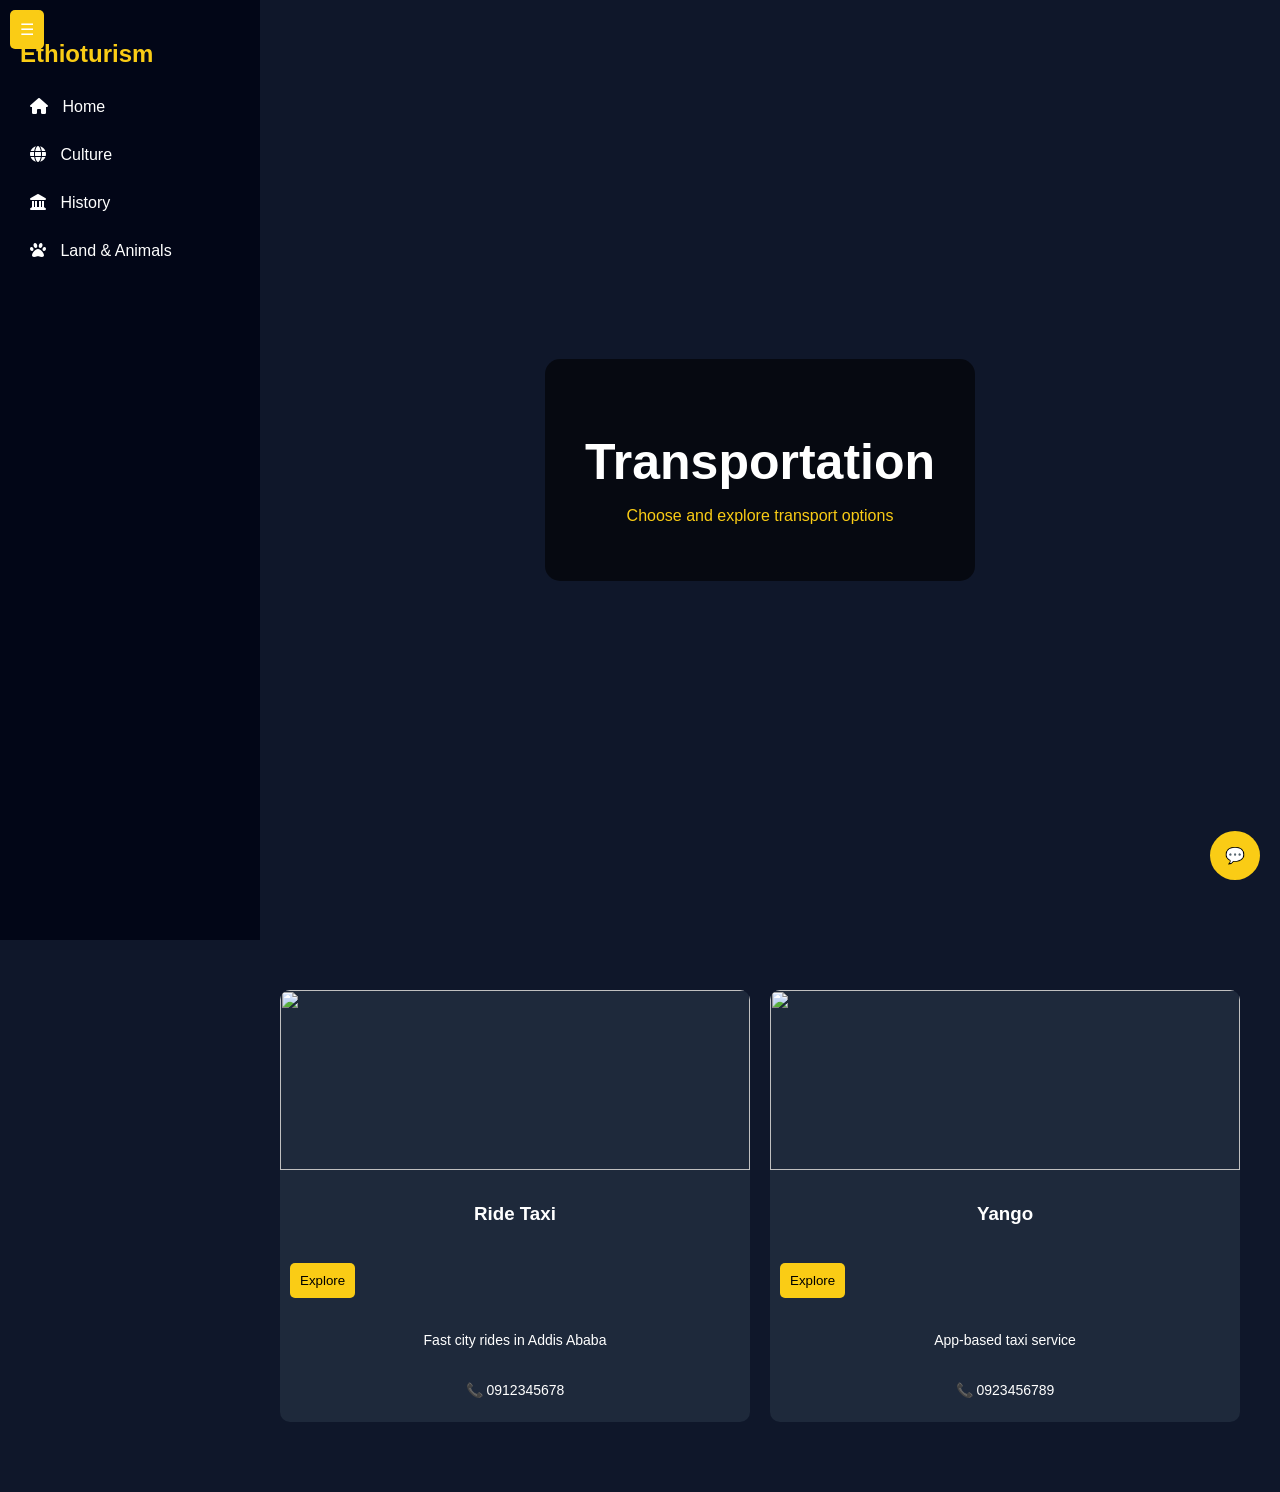
==== transport.html @ 81d83758 "Create transport.html" ====
<!DOCTYPE html>
<html>

<head>
<title>Transportation</title>
<link rel="stylesheet" href="style.css">

<link rel="stylesheet" href="https://cdnjs.cloudflare.com/ajax/libs/font-awesome/6.0.0/css/all.min.css">
</head>

<body>

<!-- MENU -->
<div class="menu-btn" onclick="toggleSidebar()">☰</div>

<div class="sidebar">
  <h2>Ethioturism</h2>

  <a href="index.html"><i class="fas fa-home"></i> Home</a>
  <a href="culture.html"><i class="fas fa-globe"></i> Culture</a>
  <a href="history.html"><i class="fas fa-landmark"></i> History</a>
  <a href="land_animal.html"><i class="fas fa-paw"></i> Land & Animals</a>
</div>

<!-- MAIN -->
<div class="main">

<!-- HERO -->
<div class="home-hero transport-bg">
  <div class="hero-box">
    <h1>Transportation</h1>
    <p>Choose and explore transport options</p>
  </div>
</div>

<!-- CARDS -->
<div class="section">

<div class="cards">

<!-- CARD -->
<div class="card">
<img src="https://images.unsplash.com/photo-1725300554935-51da71f0a9dd?w=500">
<h3>Ride Taxi</h3>

<button onclick="toggleDetail(this)">Explore</button>

<div class="card-detail">
<p>Fast city rides in Addis Ababa</p>
<p>📞 0912345678</p>
</div>
</div>

<!-- CARD -->
<div class="card">
<img src="https://images.unsplash.com/photo-1725300554935-51da71f0a9dd?w=500">
<h3>Yango</h3>

<button onclick="toggleDetail(this)">Explore</button>

<div class="card-detail">
<p>App-based taxi service</p>
<p>📞 0923456789</p>
</div>
</div>

<!-- ADD MORE SAME STYLE (you can copy) -->

</div>

</div>

</div>

<!-- CHAT -->
<div class="chat-toggle" onclick="toggleChat()">💬</div>

<div class="chat-box" id="chatBox">
  <div class="chat-header" onclick="toggleChat()">AI Assistant ✖</div>
  <div class="chat-body" id="chatBody"></div>
  <input type="text" id="chatInput" placeholder="Ask...">
  <button onclick="sendMessage()">Send</button>
</div>

<script src="script.js"></script>

</body>
</html>
---- style.css ----
/* ===== GENERAL ===== */

body{
margin:0;
font-family:Arial, sans-serif;
background:#0f172a;
color:white;
}

html{
scroll-behavior:smooth;
}

/* ===== SIDEBAR ===== */

.sidebar{
position:fixed;
left:0;
top:0;
width:220px;
height:100%;
background:#020617;
padding:20px;
transition:0.15s;
z-index:100;
}

.sidebar.hide{
left:-220px;
}

.sidebar h2{
color:#facc15;
}

.sidebar a{
display:block;
color:white;
text-decoration:none;
margin:10px 0;
padding:10px;
border-radius:6px;
transition:0.2s;
}

.sidebar a:hover{
background:#1e293b;
color:#facc15;
}

.sidebar i{
margin-right:10px;
}

/* ===== MENU BUTTON ===== */

.menu-btn{
position:fixed;
top:10px;
left:10px;
background:#facc15;
padding:10px;
cursor:pointer;
z-index:1000;
border-radius:5px;
}

/* ===== MAIN ===== */

.main{
margin-left:240px;
transition:0.15s;
padding:20px;
}

.main.full{
margin-left:0;
}

/* ===== HERO (ALL PAGES) ===== */

.hero{
height:350px;
background-size:cover;
background-position:center;
display:flex;
align-items:center;
justify-content:center;
text-align:center;
}

.hero h1{
font-size:40px;
text-shadow:2px 2px 10px black;
}

/* ===== HOME HERO (SLIDESHOW) ===== */

.home-hero{
height:100vh;
display:flex;
justify-content:center;
align-items:center;
animation:slide 20s infinite;
background-size:cover;
background-position:center;
}

@keyframes slide{
0%{background-image:url("https://images.unsplash.com/flagged/photo-1572644973628-e9be84915d59?w=1200");}
25%{background-image:url("https://plus.unsplash.com/premium_photo-1674591172081-87cf2f464f90?w=1200");}
50%{background-image:url("https://images.unsplash.com/photo-1634029878815-1bb307302471?w=1200");}
75%{background-image:url("https://images.unsplash.com/photo-1608634193723-1865aa4416ce?w=1200");}
100%{background-image:url("https://images.unsplash.com/photo-1573403092240-26095e118918?w=1200");}
}

/* ===== HERO BOX ===== */

.hero-box{
background:rgba(0,0,0,0.6);
padding:40px;
border-radius:15px;
text-align:center;
max-width:600px;
}

.hero-box h1{
font-size:50px;
margin-bottom:10px;
}

.hero-box p{
color:#facc15;
}

/* ===== SECTION ===== */

.section{
padding:50px 20px;
}

/* ===== CARDS ===== */

.cards{
display:grid;
grid-template-columns:repeat(auto-fit,minmax(250px,1fr));
gap:20px;
margin-top:20px;
}

.card{
background:#1e293b;
border-radius:10px;
overflow:hidden;
text-decoration:none;
color:white;
transition:0.3s;
}

.card:hover{
transform:translateY(-10px) scale(1.05);
box-shadow:0 10px 25px rgba(0,0,0,0.5);
}

.card img{
width:100%;
height:180px;
object-fit:cover;
}

.card h3{
text-align:center;
padding:10px;
}

.card p{
padding:10px;
font-size:14px;
text-align:center;
}

.card button{
margin:10px;
padding:10px;
background:#facc15;
border:none;
border-radius:5px;
cursor:pointer;
transition:0.3s;
}

.card button:hover{
background:#eab308;
transform:scale(1.1);
}

/* ===== CHAT ===== */

.chat-toggle{
position:fixed;
bottom:20px;
right:20px;
background:#facc15;
padding:15px;
border-radius:50%;
cursor:pointer;
z-index:1000;
}

.chat-box{
position:fixed;
bottom:80px;
right:20px;
width:260px;
background:#1e293b;
border-radius:10px;
display:none;
flex-direction:column;
overflow:hidden;
}

.chat-header{
background:#facc15;
padding:10px;
text-align:center;
cursor:pointer;
}

.chat-body{
height:150px;
overflow-y:auto;
padding:10px;
}

.chat-body p{
background:#334155;
padding:8px;
border-radius:5px;
margin:5px 0;
font-size:14px;
}

.chat-box input{
width:70%;
padding:5px;
border:none;
}

.chat-box button{
width:30%;
background:#facc15;
border:none;
}

/* ===== FORM ===== */

form{
max-width:400px;
margin-top:20px;
}

input, textarea{
width:100%;
padding:10px;
border:none;
border-radius:5px;
}

/* ===== MOBILE ===== */

@media(max-width:768px){

.sidebar{
left:-220px;
}

.sidebar.active{
left:0;
}

.main{
margin-left:0;
}

}
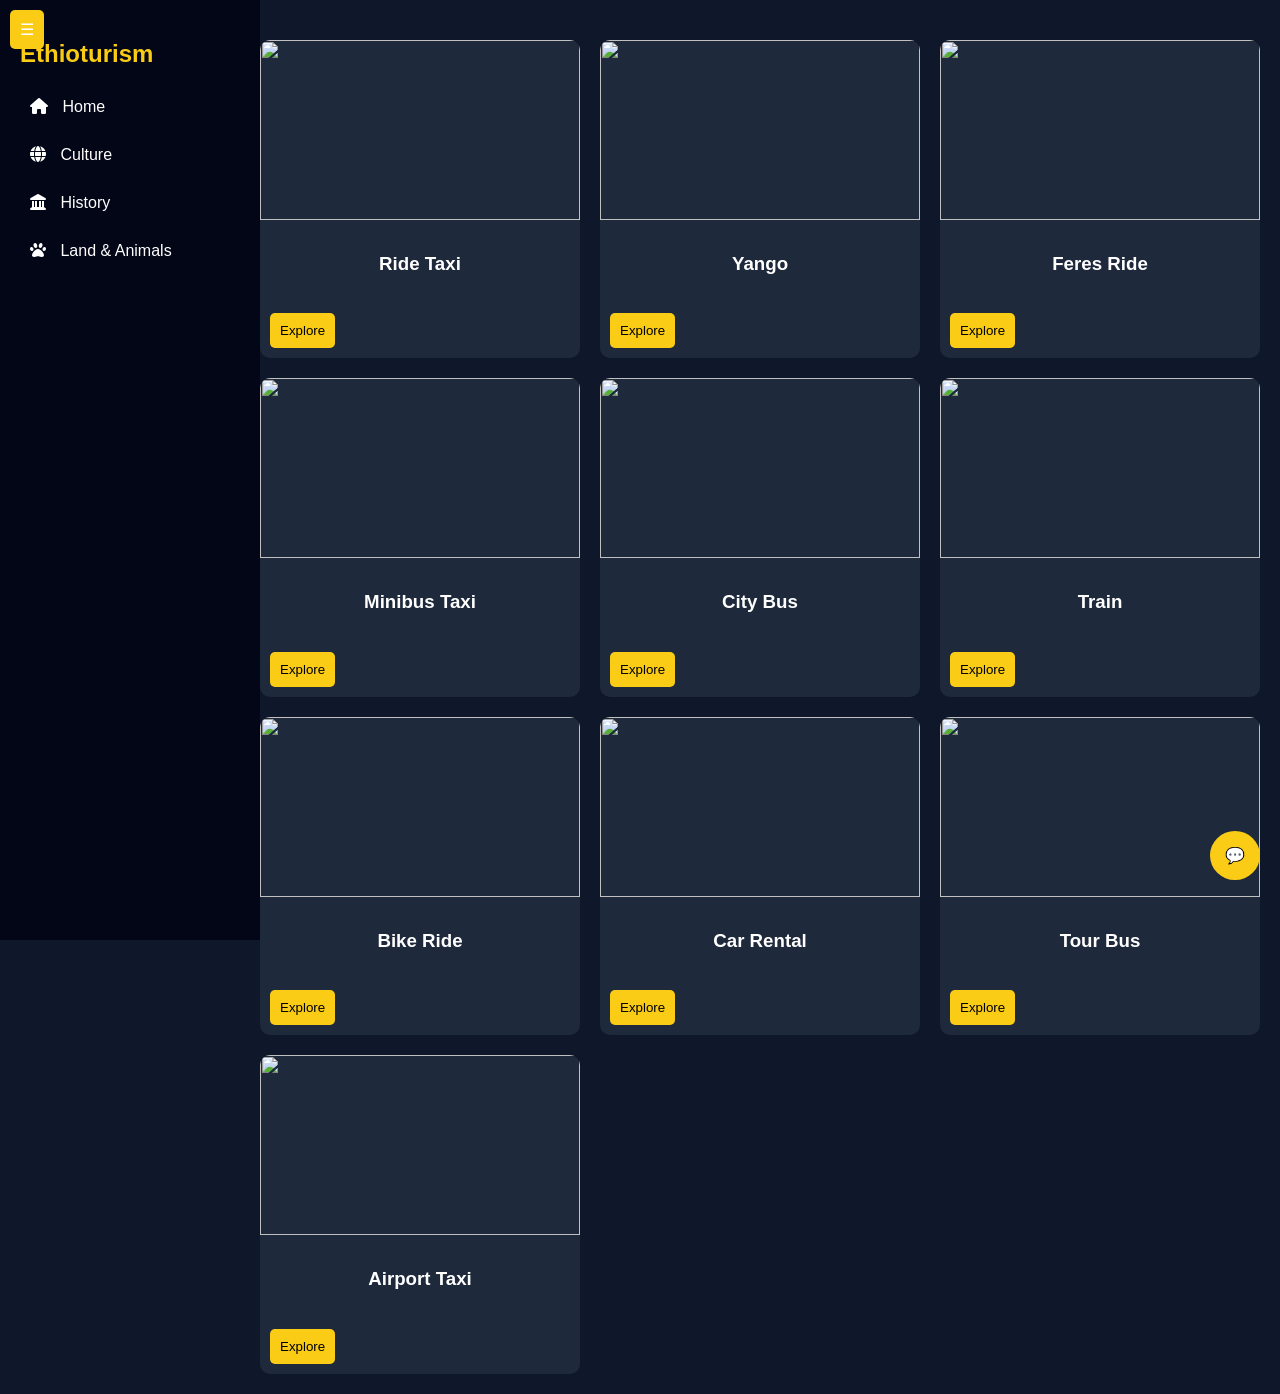
==== commit ae145c4c: "Add multiple transport options cards" ====
--- a/transport.html
+++ b/transport.html
@@ -24,55 +24,120 @@
 
 <!-- MAIN -->
 <div class="main">
+  <div class="cards">
 
-<!-- HERO -->
-<div class="home-hero transport-bg">
-  <div class="hero-box">
-    <h1>Transportation</h1>
-    <p>Choose and explore transport options</p>
-  </div>
-</div>
-
-<!-- CARDS -->
-<div class="section">
-
-<div class="cards">
-
-<!-- CARD -->
+<!-- 1 -->
 <div class="card">
 <img src="https://images.unsplash.com/photo-1725300554935-51da71f0a9dd?w=500">
 <h3>Ride Taxi</h3>
-
 <button onclick="toggleDetail(this)">Explore</button>
-
 <div class="card-detail">
 <p>Fast city rides in Addis Ababa</p>
 <p>📞 0912345678</p>
 </div>
 </div>
 
-<!-- CARD -->
+<!-- 2 -->
 <div class="card">
 <img src="https://images.unsplash.com/photo-1725300554935-51da71f0a9dd?w=500">
 <h3>Yango</h3>
-
 <button onclick="toggleDetail(this)">Explore</button>
-
 <div class="card-detail">
-<p>App-based taxi service</p>
+<p>Popular ride-hailing app</p>
 <p>📞 0923456789</p>
 </div>
 </div>
 
-<!-- ADD MORE SAME STYLE (you can copy) -->
+<!-- 3 -->
+<div class="card">
+<img src="https://images.unsplash.com/photo-1725300554935-51da71f0a9dd?w=500">
+<h3>Feres Ride</h3>
+<button onclick="toggleDetail(this)">Explore</button>
+<div class="card-detail">
+<p>Affordable Ethiopian ride service</p>
+<p>📞 0934567890</p>
+</div>
+</div>
 
+<!-- 4 -->
+<div class="card">
+<img src="https://images.unsplash.com/photo-1725300554935-51da71f0a9dd?w=500">
+<h3>Minibus Taxi</h3>
+<button onclick="toggleDetail(this)">Explore</button>
+<div class="card-detail">
+<p>Common public transport</p>
+<p>📞 Local stations</p>
+</div>
+</div>
+
+<!-- 5 -->
+<div class="card">
+<img src="https://images.unsplash.com/photo-1725300554935-51da71f0a9dd?w=500">
+<h3>City Bus</h3>
+<button onclick="toggleDetail(this)">Explore</button>
+<div class="card-detail">
+<p>Low-cost city travel</p>
+<p>📞 Bus terminals</p>
+</div>
+</div>
+
+<!-- 6 -->
+<div class="card">
+<img src="https://images.unsplash.com/photo-1725300554935-51da71f0a9dd?w=500">
+<h3>Train</h3>
+<button onclick="toggleDetail(this)">Explore</button>
+<div class="card-detail">
+<p>Addis Ababa to Djibouti railway</p>
+<p>📞 Railway service</p>
+</div>
+</div>
+
+<!-- 7 -->
+<div class="card">
+<img src="https://images.unsplash.com/photo-1725300554935-51da71f0a9dd?w=500">
+<h3>Bike Ride</h3>
+<button onclick="toggleDetail(this)">Explore</button>
+<div class="card-detail">
+<p>Short-distance travel</p>
+<p>📞 Local riders</p>
+</div>
+</div>
+
+<!-- 8 -->
+<div class="card">
+<img src="https://images.unsplash.com/photo-1725300554935-51da71f0a9dd?w=500">
+<h3>Car Rental</h3>
+<button onclick="toggleDetail(this)">Explore</button>
+<div class="card-detail">
+<p>Private car hire services</p>
+<p>📞 0945678901</p>
+</div>
+</div>
+
+<!-- 9 -->
+<div class="card">
+<img src="https://images.unsplash.com/photo-1725300554935-51da71f0a9dd?w=500">
+<h3>Tour Bus</h3>
+<button onclick="toggleDetail(this)">Explore</button>
+<div class="card-detail">
+<p>Group travel for tourists</p>
+<p>📞 0956789012</p>
+</div>
+</div>
+
+<!-- 10 -->
+<div class="card">
+<img src="https://images.unsplash.com/photo-1725300554935-51da71f0a9dd?w=500">
+<h3>Airport Taxi</h3>
+<button onclick="toggleDetail(this)">Explore</button>
+<div class="card-detail">
+<p>Transport from airport</p>
+<p>📞 0967890123</p>
+</div>
 </div>
 
 </div>
-
-</div>
-
-<!-- CHAT -->
+  <!-- CHAT -->
 <div class="chat-toggle" onclick="toggleChat()">💬</div>
 
 <div class="chat-box" id="chatBox">
--- a/style.css
+++ b/style.css
@@ -283,3 +283,38 @@
 }
 
 }
+/* TRANSPORT BACKGROUND (SLIDESHOW) */
+
+.transport-bg{
+animation:transportSlide 12s infinite;
+background-size:cover;
+background-position:center;
+}
+
+@keyframes transportSlide{
+0%{background-image:url("https://images.unsplash.com/photo-1771535348431-53133fd66e5b?w=1200");}
+50%{background-image:url("https://images.unsplash.com/photo-1725300554935-51da71f0a9dd?w=1200");}
+100%{background-image:url("https://images.unsplash.com/photo-1771535348431-53133fd66e5b?w=1200");}
+}
+
+/* EXPANDABLE CARD */
+
+.card-detail{
+display:none;
+padding:10px;
+background:#334155;
+}
+
+/* SHOW DETAIL */
+.card.active .card-detail{
+display:block;
+}
+
+/* BUTTON */
+.card button{
+margin:10px;
+padding:10px;
+background:#facc15;
+border:none;
+cursor:pointer;
+}
